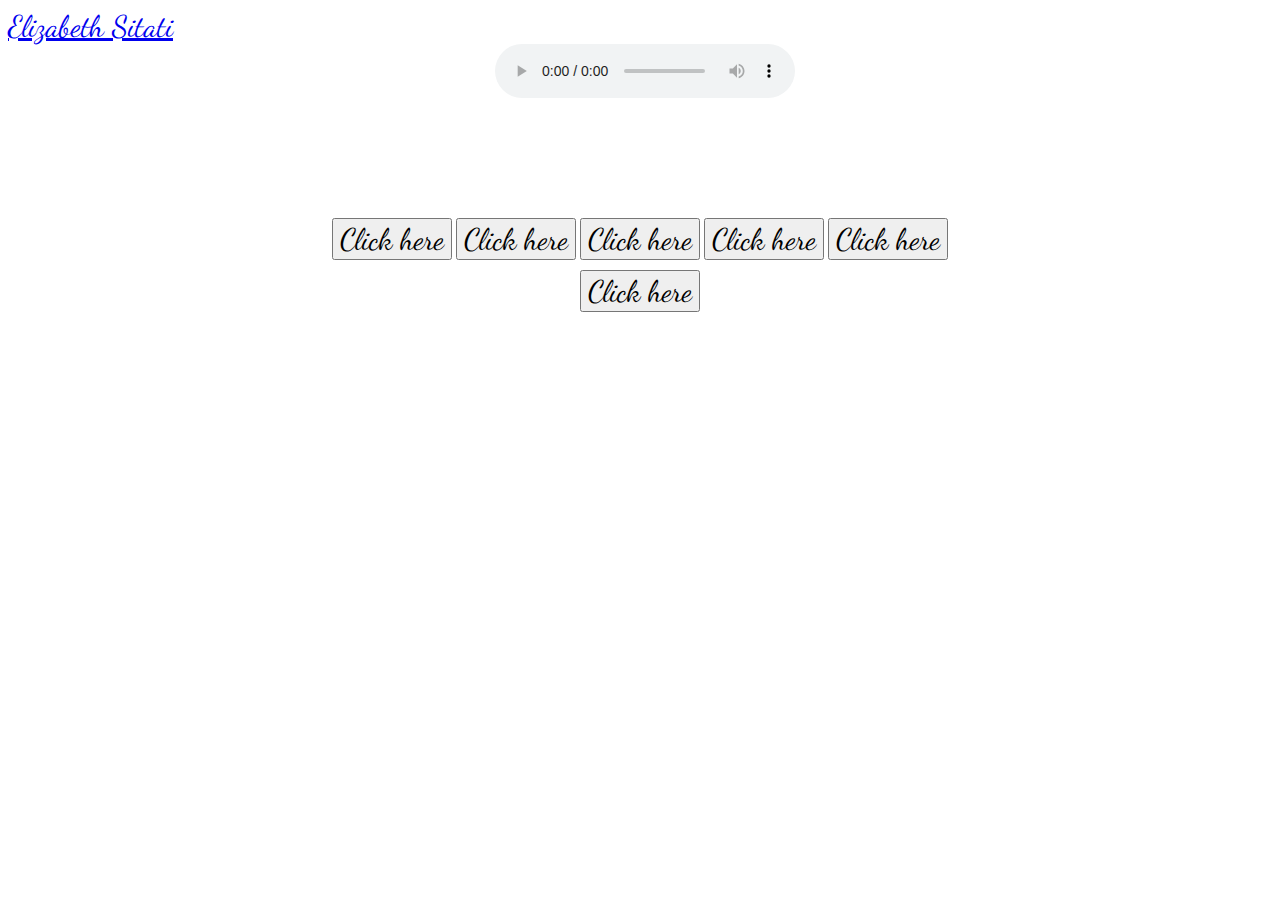
==== indextwo.html @ 144005bc "Add files via upload" ====
<!doctype html>
<html lang="en">

<head>
    <meta charset="utf-8">
    <meta name="viewport" content="width=device-width, initial-scale=1">
    <title>Bootstrap demo</title>
    <link href="https://cdn.jsdelivr.net/npm/bootstrap@5.3.0-alpha1/dist/css/bootstrap.min.css" rel="stylesheet"
        integrity="sha384-GLhlTQ8iRABdZLl6O3oVMWSktQOp6b7In1Zl3/Jr59b6EGGoI1aFkw7cmDA6j6gD" crossorigin="anonymous">
    <link rel="preconnect" href="https://fonts.googleapis.com">
    <link rel="preconnect" href="https://fonts.gstatic.com" crossorigin>
    <link
        href="https://fonts.googleapis.com/css2?family=Dancing+Script:wght@700&family=Playfair+Display:wght@700&display=swap"
        rel="stylesheet">
    <link rel="stylesheet" href="/style.css">
</head>

<body>

    <nav class="navbar navbar-expand-lg bg-body-tertiary ">
        <div class="container-fluid ">
            <a class="navbar-brand mx-auto" href="#">Elizabeth Sitati</a>
        </div>
    </nav>

    <section>

        <div class="land-image">
            <img src="img/IMG_20230309_200910_858.webp" class="img-fluid" width="100%" alt="">>
            <div class="land-text-two">
                <h1 class="text">
                    Will you be my girlfriend?
                </h1>
                <button type="button" class="btn btn-secondary">Click here</button>
                <button type="button" class="btn btn-secondary">Click here</button>
                <button type="button" class="btn btn-secondary">Click here</button>
                <button type="button" class="btn btn-secondary">Click here</button>
                <button type="button" class="btn btn-secondary">Click here</button>
                <button type="button" class="btn btn-secondary">Click here</button>

            </div>
            <audio controls autoplay>
                <source src="img/The-Chainsmokers-Feat.-Charlee-Inside-Out-_-AllNaijaEntertainment.com_.mp3"
                    type="audio/ogg">
                Your browser does not support the audio element.
            </audio>
        </div>

    </section>

    <script src="https://code.jquery.com/jquery-3.6.4.js"
        integrity="sha256-a9jBBRygX1Bh5lt8GZjXDzyOB+bWve9EiO7tROUtj/E=" crossorigin="anonymous"></script>
    <script src="https://cdn.jsdelivr.net/npm/@popperjs/core@2.11.6/dist/umd/popper.min.js"
        integrity="sha384-oBqDVmMz9ATKxIep9tiCxS/Z9fNfEXiDAYTujMAeBAsjFuCZSmKbSSUnQlmh/jp3"
        crossorigin="anonymous"></script>
    <script src="https://cdn.jsdelivr.net/npm/bootstrap@5.3.0-alpha1/dist/js/bootstrap.min.js"
        integrity="sha384-mQ93GR66B00ZXjt0YO5KlohRA5SY2XofN4zfuZxLkoj1gXtW8ANNCe9d5Y3eG5eD"
        crossorigin="anonymous"></script>
    <script src="https://cdn.jsdelivr.net/npm/bootstrap@5.3.0-alpha1/dist/js/bootstrap.bundle.min.js"
        integrity="sha384-w76AqPfDkMBDXo30jS1Sgez6pr3x5MlQ1ZAGC+nuZB+EYdgRZgiwxhTBTkF7CXvN"
        crossorigin="anonymous"></script>
</body>

</html>
---- style.css ----
* {
    font-family: 'Dancing Script', cursive;
}
.navbar .navbar-brand {
    font-size: 30px;
}

.land-image {
    position: relative;
    text-align: center;
}

.land-text {
    position: absolute;
    left: 0;
    text-align: center;
    top: 10px;
    width: 100%;
    line-height: 70px;
}

.nextpage {
    position: relative;
    left: 0;
    text-align: center;
    bottom: 0px;
    width: 100%;
    color: black;
    
}

.land-text button {
    padding: 10px 50px;
    font-size: 25px;
}

/* #video {
display: none;
} */
.text {
    /* line-height: 60px; */
    color: white;
}

video {
    margin-top: 50px;
    width: 80%;
    height: auto;
}
.land-text-two {
    position: absolute;
    top: 50%;
    left: 50%;
    transform: translate(-50%, -50%);
}
.land-text-two button {
    margin-top: 10px;
    font-size: 30px;
}
.land-text-two .text {
    font-size: 100px;
}
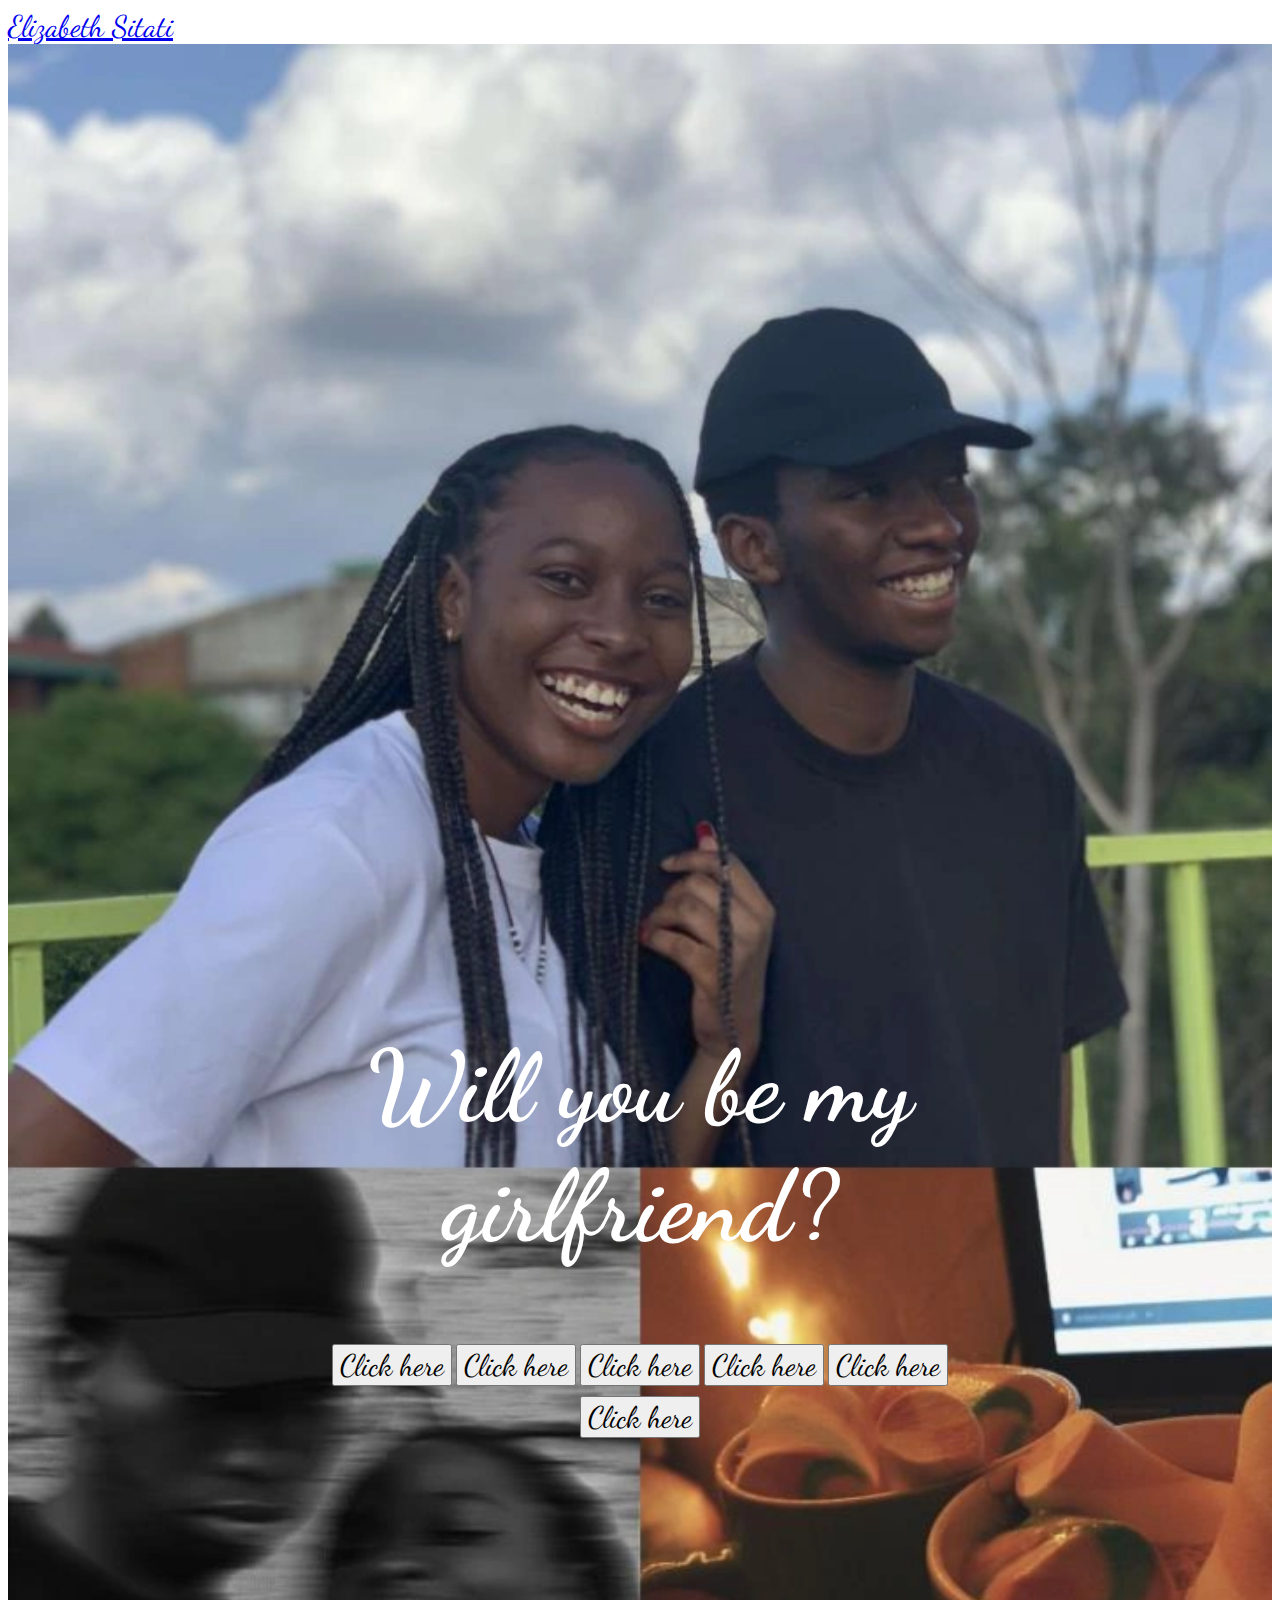
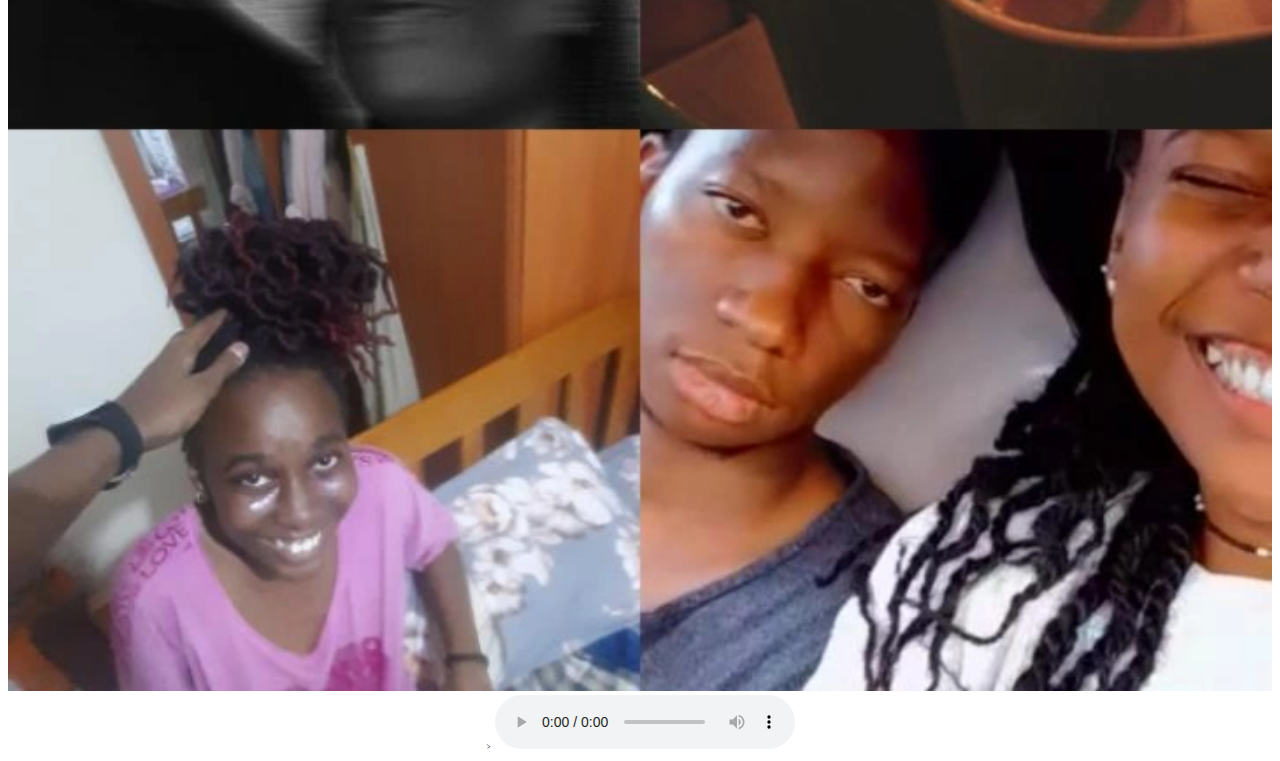
==== commit b61c3ad5: "Update indextwo.html" ====
--- a/indextwo.html
+++ b/indextwo.html
@@ -12,7 +12,7 @@
     <link
         href="https://fonts.googleapis.com/css2?family=Dancing+Script:wght@700&family=Playfair+Display:wght@700&display=swap"
         rel="stylesheet">
-    <link rel="stylesheet" href="/style.css">
+    <link rel="stylesheet" href="style.css">
 </head>
 
 <body>
@@ -61,4 +61,4 @@
         crossorigin="anonymous"></script>
 </body>
 
-</html>+</html>
--- a/style.css
+++ b/style.css
@@ -34,9 +34,9 @@
     font-size: 25px;
 }
 
-/* #video {
+#video {
 display: none;
-} */
+}
 .text {
     /* line-height: 60px; */
     color: white;
@@ -59,4 +59,4 @@
 }
 .land-text-two .text {
     font-size: 100px;
-}+}
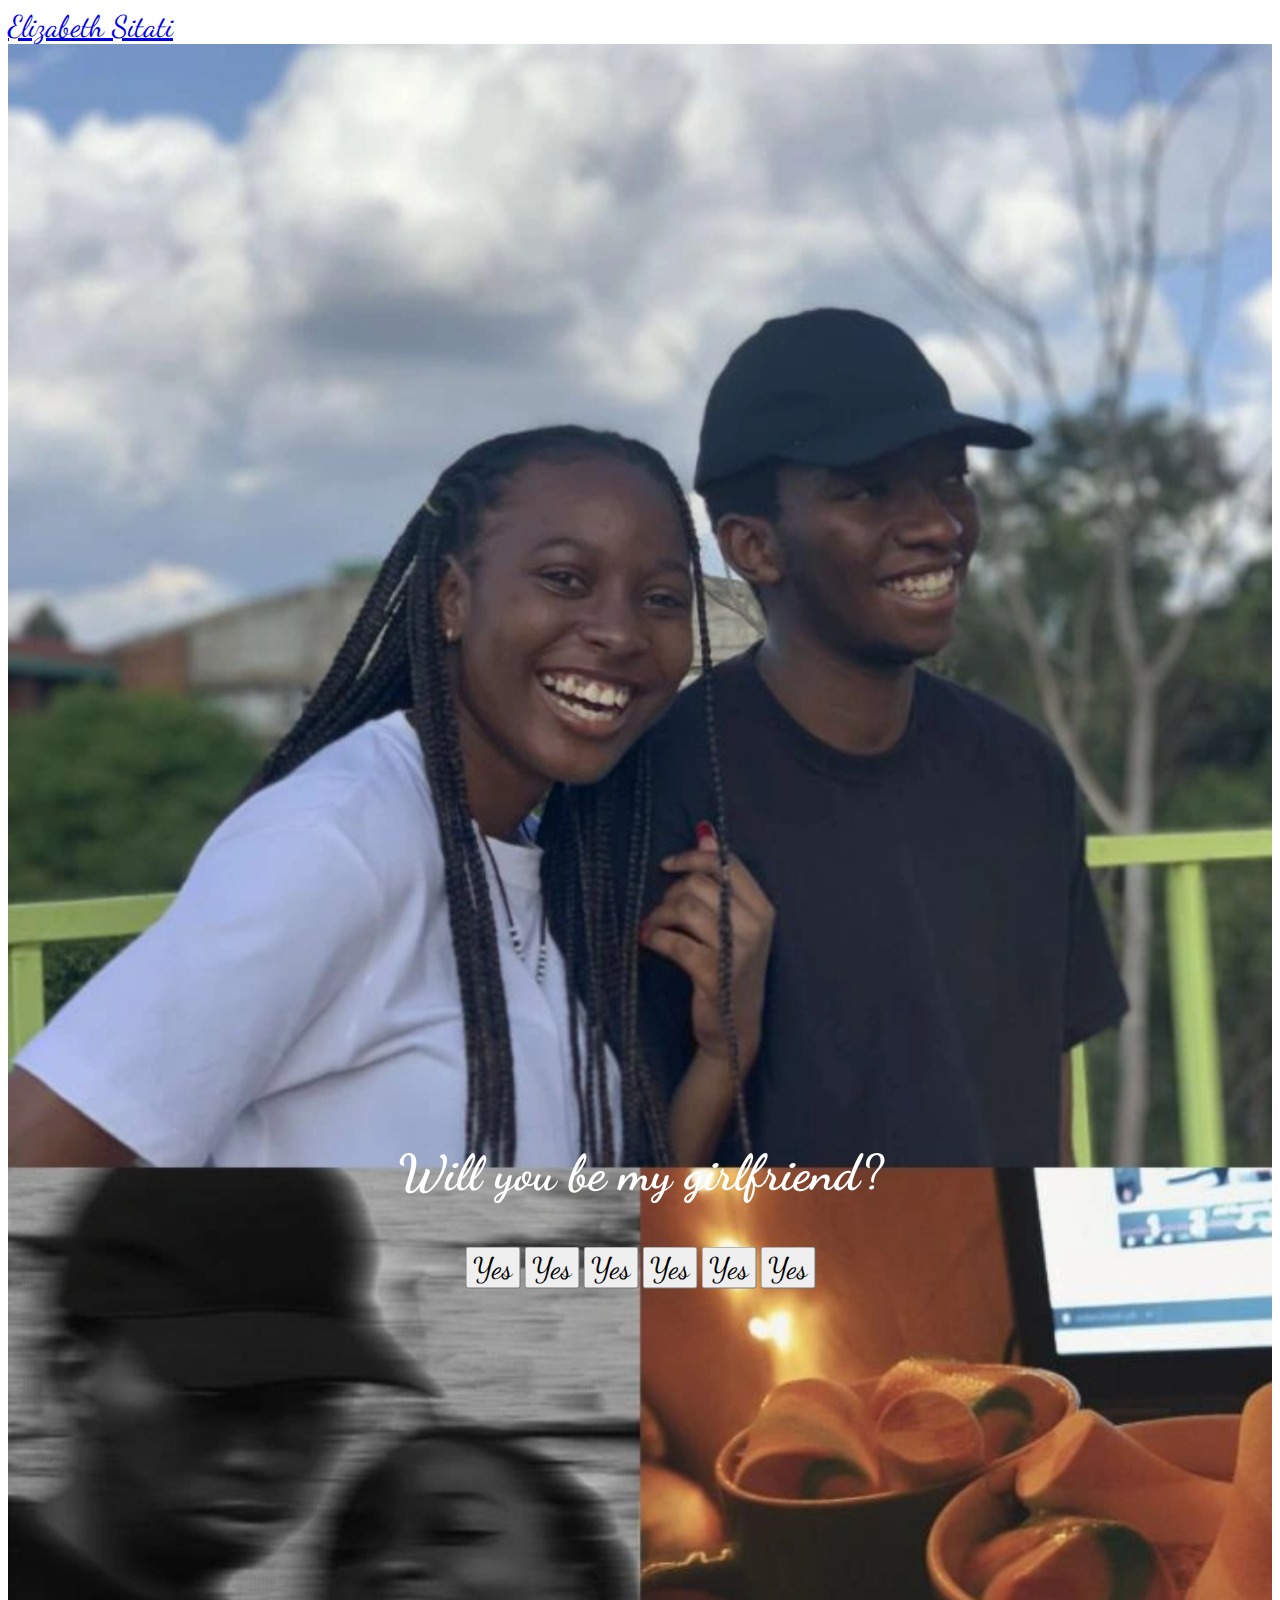
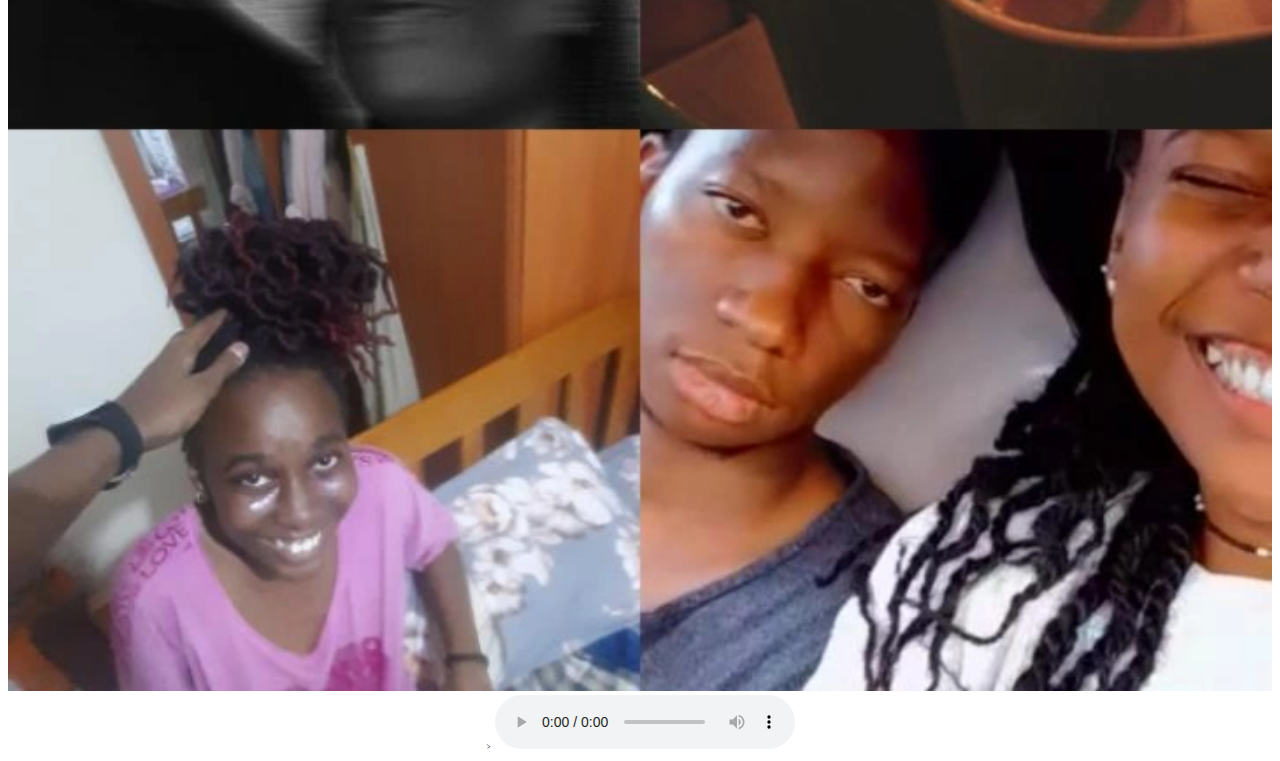
==== commit a3972a94: "Update indextwo.html" ====
--- a/indextwo.html
+++ b/indextwo.html
@@ -31,12 +31,12 @@
                 <h1 class="text">
                     Will you be my girlfriend?
                 </h1>
-                <button type="button" class="btn btn-secondary">Click here</button>
-                <button type="button" class="btn btn-secondary">Click here</button>
-                <button type="button" class="btn btn-secondary">Click here</button>
-                <button type="button" class="btn btn-secondary">Click here</button>
-                <button type="button" class="btn btn-secondary">Click here</button>
-                <button type="button" class="btn btn-secondary">Click here</button>
+                <button type="button" class="btn btn-secondary">Yes</button>
+                <button type="button" class="btn btn-secondary">Yes</button>
+                <button type="button" class="btn btn-secondary">Yes</button>
+                <button type="button" class="btn btn-secondary">Yes</button>
+                <button type="button" class="btn btn-secondary">Yes</button>
+                <button type="button" class="btn btn-secondary">Yes</button>
 
             </div>
             <audio controls autoplay>
--- a/style.css
+++ b/style.css
@@ -58,5 +58,5 @@
     font-size: 30px;
 }
 .land-text-two .text {
-    font-size: 100px;
+    font-size: 50px;
 }
